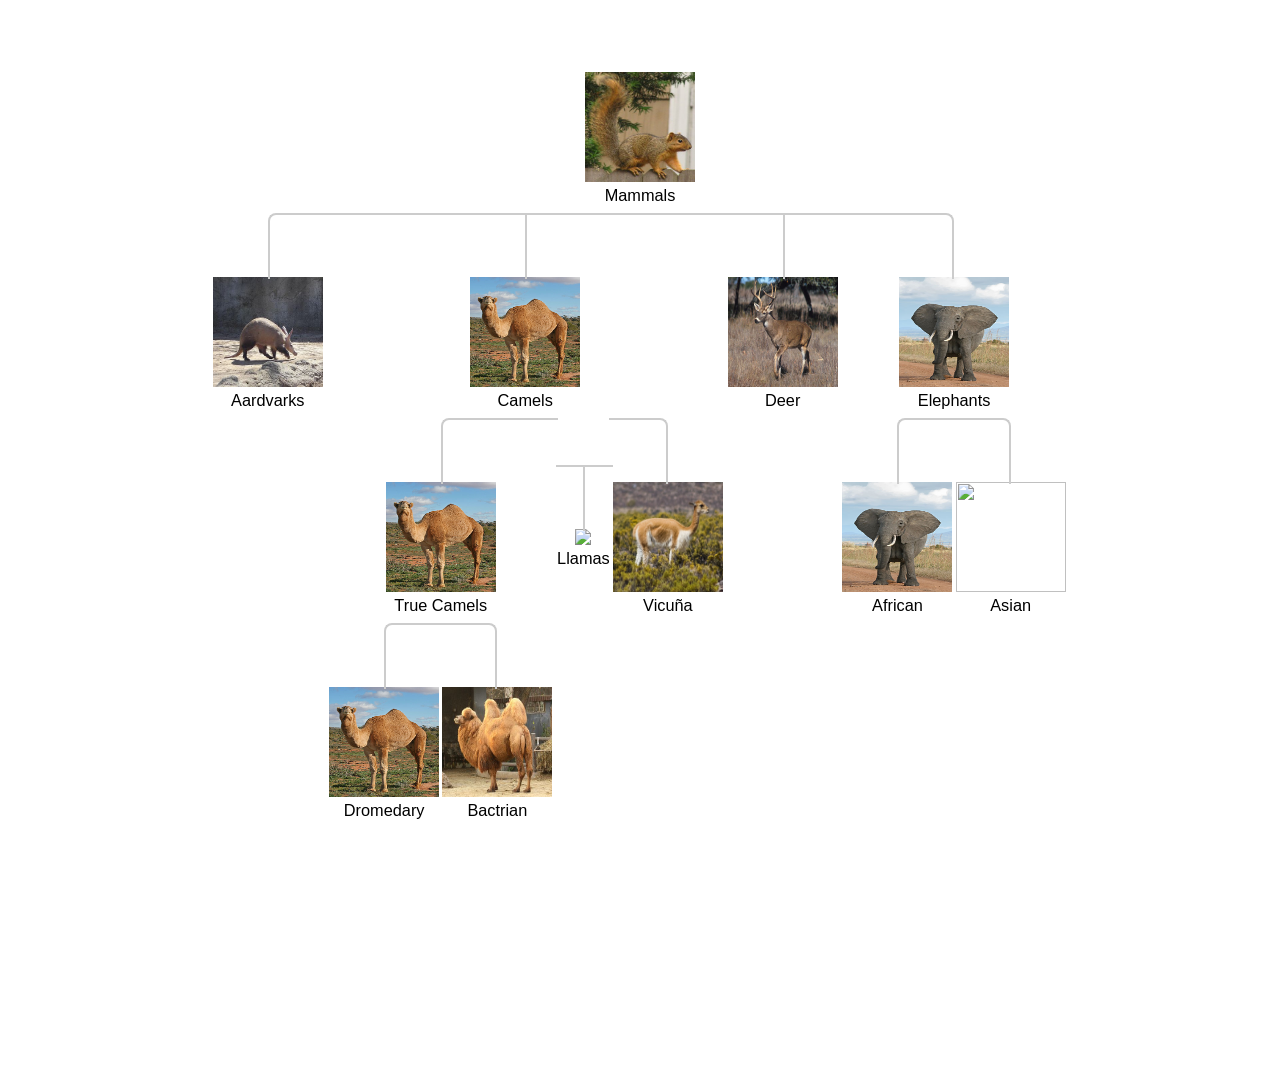
==== index.html @ 91b0be77 "with pics" ====
<!doctype html>
<html>
	<head>
		<title>
			Taxonomy Tree
		</title>
		<link rel="stylesheet" href="style.css">
	</head>
	<body>
		<div class="tree">
			<ul>
				<li id="mammals" class="m">
					<a class="level-0"><img src="img/mammals.jpg" width="110" height="110"><br>Mammals</a>
					<ul>
						<li id="aardvarks" class="m">
							<a class="level-1">
								<img src="img/aardvark.jpg" width="110" height="110"><br>Aardvarks
							</a>
						</li>
						<li id="camels" class="m">
							<a class="level-1"><img src="img/camels.jpg" width="110" height="110"><br>Camels</a>
							<ul>
								<li id="true-camels" class="m">
									<a class="level-2">
										<img src="img/camels.jpg" width="110" height="110"><br>True Camels</a>
									<ul>
										<li id="dromedary" class="m">
											<a class="level-3"><img src="img/camels.jpg" width="110" height="110"><br>Dromedary</a>
										</li>
										<li id="bactrian" class="m">
											<a class="level-3"><img src="img/bactrian.jpg" width="110" height="110"><br>Bactrian</a>
										</li>
									</ul>
								</li>
								<li id="llamas" class="m">
									<a class="level-2"><img src="//placehold.it/110x110&text=Llamas"><br>Llamas</a>
								</li>
								<li id="vicuña" class="m">
									<a class="level-2"><img src="img/vicuna.jpg" width="110" height="110"><br>Vicuña</a>
								</li>
							</ul>
						</li>
						<li class="m" id="deer">
							<a class="level-1"><img src="img/deer.jpg" width="110" height="110"><br>Deer</a>
						</li>
						<li id="elephants" class="m">
							<a class="level-1"><img src="img/elephants.jpg" width="110" height="110"><br>Elephants</a>
							<ul>
								<li id="african" class="m">
									<a class="level-2"><img src="img/elephants.jpg" width="110" height="110"><br>African</a>
								</li>
								<li id="asian" class="m">
									<a class="level-2"><img src="img/asian-elephant.jpg" width="110" height="110"><br>Asian</a>
								</li>
							</ul>
						</li>
					</ul>
				</li>
			</ul>
		</div>
		<script src="//cdnjs.cloudflare.com/ajax/libs/jquery/2.1.1/jquery.min.js">
		</script>
		<script src="app.js">
		</script>
	</body>

</html>
---- style.css ----
/* http://meyerweb.com/eric/tools/css/reset/ 
   v2.0 | 20110126
   License: none (public domain)
*/

html, body, div, span, applet, object, iframe,
h1, h2, h3, h4, h5, h6, p, blockquote, pre,
a, abbr, acronym, address, big, cite, code,
del, dfn, em, img, ins, kbd, q, s, samp,
small, strike, strong, sub, sup, tt, var,
b, u, i, center,
dl, dt, dd, ol, ul, li,
fieldset, form, label, legend,
table, caption, tbody, tfoot, thead, tr, th, td,
article, aside, canvas, details, embed, 
figure, figcaption, footer, header, hgroup, 
menu, nav, output, ruby, section, summary,
time, mark, audio, video {
  margin: 0;
  padding: 0;
  border: 0;
  font-size: 100%;
  font: inherit;
  vertical-align: baseline;
}
/* HTML5 display-role reset for older browsers */
article, aside, details, figcaption, figure, 
footer, header, hgroup, menu, nav, section {
  display: block;
}
body {
  line-height: 1;
}
ol, ul {
  list-style: none;
}
blockquote, q {
  quotes: none;
}
blockquote:before, blockquote:after,
q:before, q:after {
  content: '';
  content: none;
}
table {
  border-collapse: collapse;
  border-spacing: 0;
}
/* end of reset styles */


.tree * {
  margin: 0;
  padding: 0;
}
body {
  font: 10px arial, verdana, tahoma;
  color: #666;
  background-color: #fff;
}
.tree {
  white-space: nowrap;
}
.tree ul {
  padding-top: 0.5rem;
  position: relative;
  display: table;
  margin: 0 auto;
  font-size: 0;
}
.tree li {
  display: inline-block;
  text-align: center;
  list-style-type: none;
  position: relative;
  padding: 4rem 0.1rem;
  font-size: 1.02rem;
}
.tree li a {
  text-decoration: none;
  color: #000;
  background-color: #fff;
  display: inline-block;
  vertical-align: middle;
}
/* male styling */
li a.m {
  padding: 1rem;
  width: 6.875rem;
  height: 6.875rem;
  /*border-radius: 1rem;*/
  /*font-size: 0.7rem;*/
  /*background: #c8e4fb;*/
}
/* We will use :before and :after to draw the connectors */
.tree li:before, 
.tree li::after {
  content: '';
  position: absolute;
  top: 0;
  right: 50%;
  border-top: 0.15rem solid #ccc;
  width: 50%;
  height: 4rem;
}
.tree li::after {
  right: auto;
  left: 50%;
  border-left: 0.15rem solid #ccc;
}
/* We need to remove left-right connectors from elements without any siblings */
.tree li:only-child::after { display: none;}
/* Remove left connector from first child and right connector from last child */
.tree li:first-child::before, 
.tree li:last-child::after { border: 0 none;}
/* Adding back the vertical connector to the last nodes */
.tree li li:last-child:before {
  border-right: 0.15rem solid #ccc;
  border-radius: 0 0.5rem 0 0;
  -webkit-border-radius: 0 0.5rem 0 0;
  -moz-border-radius: 0 0.5rem 0 0;
}
.tree li:first-child:after {
  border-radius: 0.5rem 0 0 0;
  -webkit-border-radius: 0.5rem 0 0 0;
  -moz-border-radius: 0.5rem 0 0 0;
}
.tree li li:only-child:before {
  right: auto;
  left: 50%;
  border-left: 0.15rem solid #ccc;
  border-right: none;
}
/* Time to add downward connectors from parents */
.tree ul.c { padding-top: 4rem;}
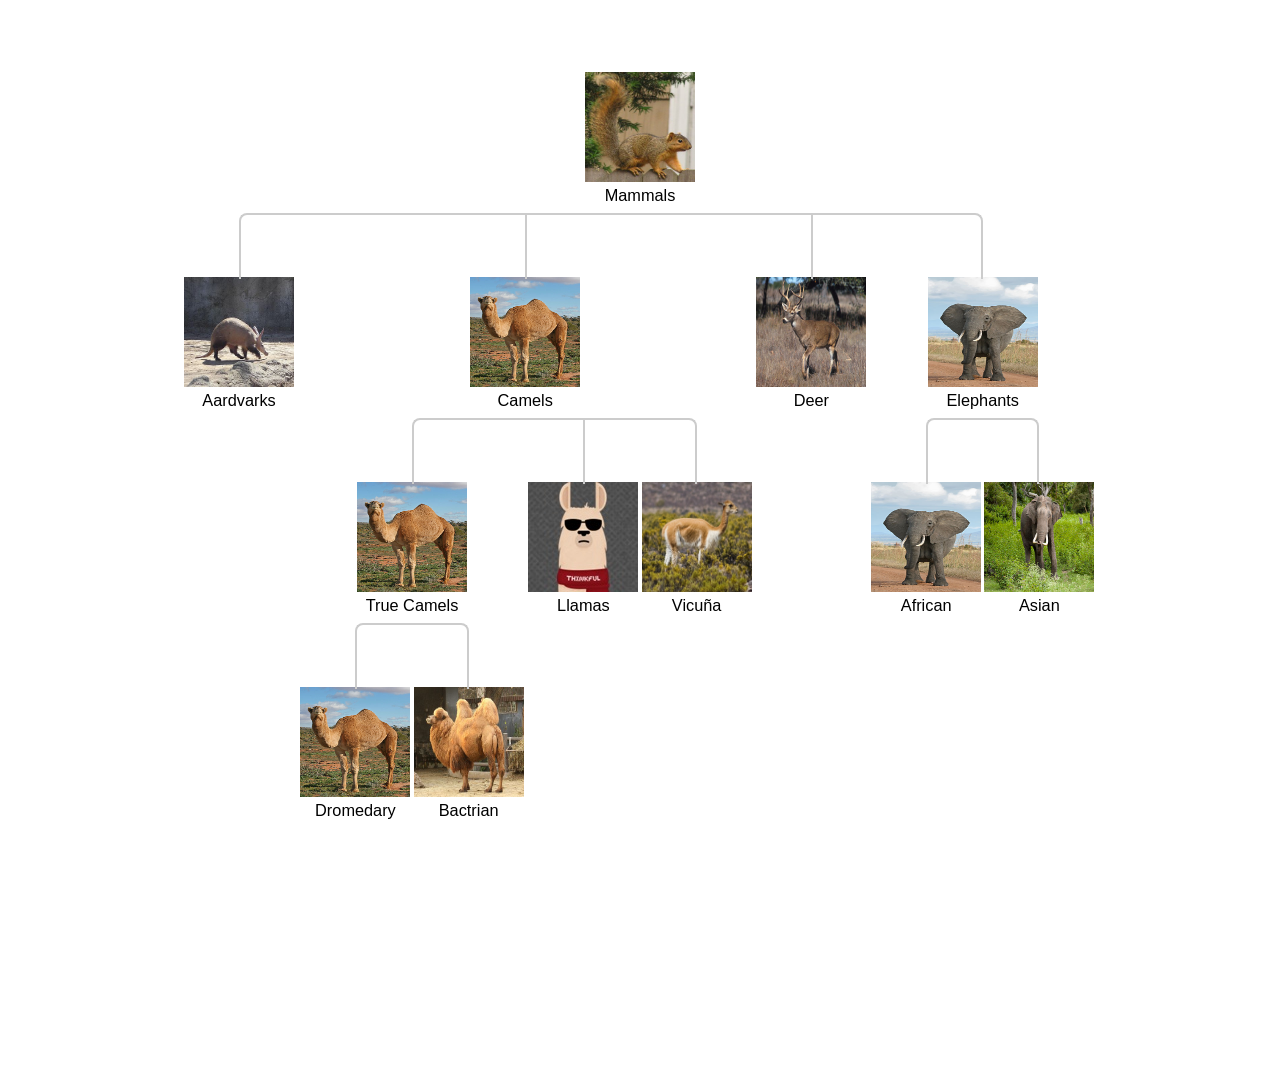
==== commit d24e738a: "all images in place, looking pretty good" ====
--- a/index.html
+++ b/index.html
@@ -33,7 +33,7 @@
 									</ul>
 								</li>
 								<li id="llamas" class="m">
-									<a class="level-2"><img src="//placehold.it/110x110&text=Llamas"><br>Llamas</a>
+									<a class="level-2"><img src="img/lucas-the-llama.jpg" width="110" height="110"><br>Llamas</a>
 								</li>
 								<li id="vicuña" class="m">
 									<a class="level-2"><img src="img/vicuna.jpg" width="110" height="110"><br>Vicuña</a>
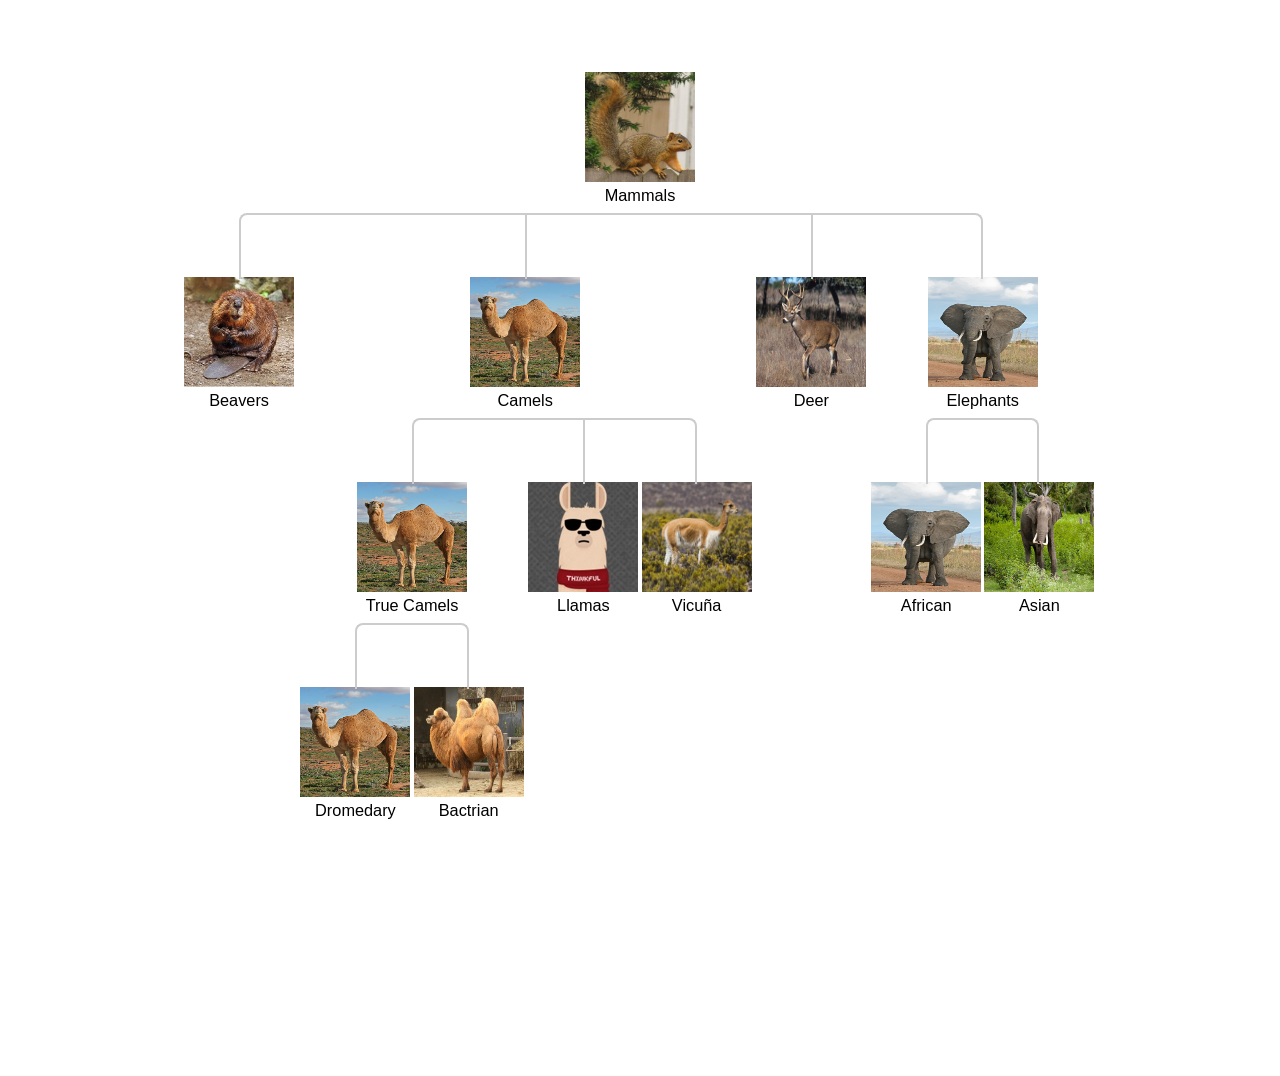
==== commit c8d4647b: "aardvarks are ugly" ====
--- a/index.html
+++ b/index.html
@@ -12,9 +12,9 @@
 				<li id="mammals" class="m">
 					<a class="level-0"><img src="img/mammals.jpg" width="110" height="110"><br>Mammals</a>
 					<ul>
-						<li id="aardvarks" class="m">
+						<li id="beavers" class="m">
 							<a class="level-1">
-								<img src="img/aardvark.jpg" width="110" height="110"><br>Aardvarks
+								<img src="img/beaver.jpg" width="110" height="110"><br>Beavers
 							</a>
 						</li>
 						<li id="camels" class="m">
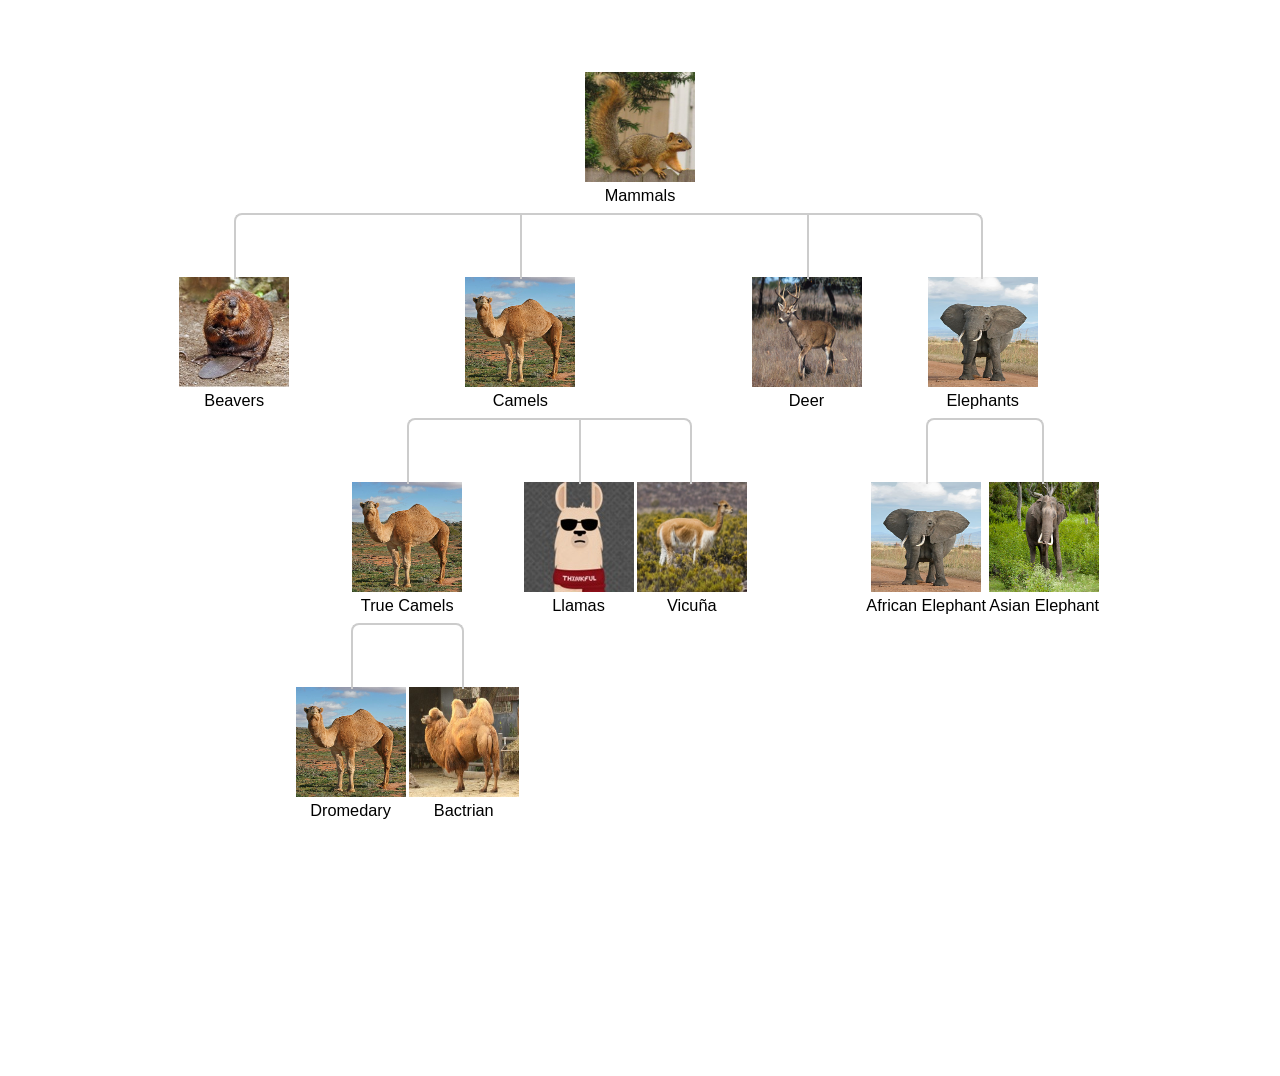
==== commit 78e2163f: "validates now" ====
--- a/index.html
+++ b/index.html
@@ -9,48 +9,48 @@
 	<body>
 		<div class="tree">
 			<ul>
-				<li id="mammals" class="m">
-					<a class="level-0"><img src="img/mammals.jpg" width="110" height="110"><br>Mammals</a>
+				<li id="mammals" class="animal">
+					<a class="level-0"><img src="img/mammals.jpg" width="110" height="110" alt="Mammals"><br>Mammals</a>
 					<ul>
-						<li id="beavers" class="m">
+						<li id="beavers" class="animal">
 							<a class="level-1">
-								<img src="img/beaver.jpg" width="110" height="110"><br>Beavers
+								<img src="img/beaver.jpg" width="110" height="110" alt="Beavers"><br>Beavers
 							</a>
 						</li>
-						<li id="camels" class="m">
-							<a class="level-1"><img src="img/camels.jpg" width="110" height="110"><br>Camels</a>
+						<li id="camels" class="animal">
+							<a class="level-1"><img src="img/camels.jpg" width="110" height="110" alt="Camels"><br>Camels</a>
 							<ul>
-								<li id="true-camels" class="m">
+								<li id="true-camels" class="animal">
 									<a class="level-2">
-										<img src="img/camels.jpg" width="110" height="110"><br>True Camels</a>
+										<img src="img/camels.jpg" width="110" height="110" alt="True Camels"><br>True Camels</a>
 									<ul>
-										<li id="dromedary" class="m">
-											<a class="level-3"><img src="img/camels.jpg" width="110" height="110"><br>Dromedary</a>
+										<li id="dromedary" class="animal">
+											<a class="level-3"><img src="img/camels.jpg" width="110" height="110" alt="Dromedary"><br>Dromedary</a>
 										</li>
-										<li id="bactrian" class="m">
-											<a class="level-3"><img src="img/bactrian.jpg" width="110" height="110"><br>Bactrian</a>
+										<li id="bactrian" class="animal">
+											<a class="level-3"><img src="img/bactrian.jpg" width="110" height="110" alt="Bactrian"><br>Bactrian</a>
 										</li>
 									</ul>
 								</li>
-								<li id="llamas" class="m">
-									<a class="level-2"><img src="img/lucas-the-llama.jpg" width="110" height="110"><br>Llamas</a>
+								<li id="llamas" class="animal">
+									<a class="level-2"><img src="img/lucas-the-llama.jpg" width="110" height="110" alt="Llamas"><br>Llamas</a>
 								</li>
-								<li id="vicuña" class="m">
-									<a class="level-2"><img src="img/vicuna.jpg" width="110" height="110"><br>Vicuña</a>
+								<li id="vicuña" class="animal">
+									<a class="level-2"><img src="img/vicuna.jpg" width="110" height="110" alt="Vicuña"><br>Vicuña</a>
 								</li>
 							</ul>
 						</li>
-						<li class="m" id="deer">
-							<a class="level-1"><img src="img/deer.jpg" width="110" height="110"><br>Deer</a>
+						<li class="animal" id="deer">
+							<a class="level-1"><img src="img/deer.jpg" width="110" height="110" alt="Deer"><br>Deer</a>
 						</li>
-						<li id="elephants" class="m">
-							<a class="level-1"><img src="img/elephants.jpg" width="110" height="110"><br>Elephants</a>
+						<li id="elephants" class="animal">
+							<a class="level-1"><img src="img/elephants.jpg" width="110" height="110" alt="Elephants"><br>Elephants</a>
 							<ul>
-								<li id="african" class="m">
-									<a class="level-2"><img src="img/elephants.jpg" width="110" height="110"><br>African</a>
+								<li id="african" class="animal">
+									<a class="level-2"><img src="img/elephants.jpg" width="110" height="110" alt="African Elephant"><br>African Elephant</a>
 								</li>
-								<li id="asian" class="m">
-									<a class="level-2"><img src="img/asian-elephant.jpg" width="110" height="110"><br>Asian</a>
+								<li id="asian" class="animal">
+									<a class="level-2"><img src="img/asian-elephant.jpg" width="110" height="110" alt="Asian Elephant"><br>Asian Elephant</a>
 								</li>
 							</ul>
 						</li>
--- a/style.css
+++ b/style.css
@@ -84,7 +84,7 @@
   vertical-align: middle;
 }
 /* male styling */
-li a.m {
+li a.animal {
   padding: 1rem;
   width: 6.875rem;
   height: 6.875rem;
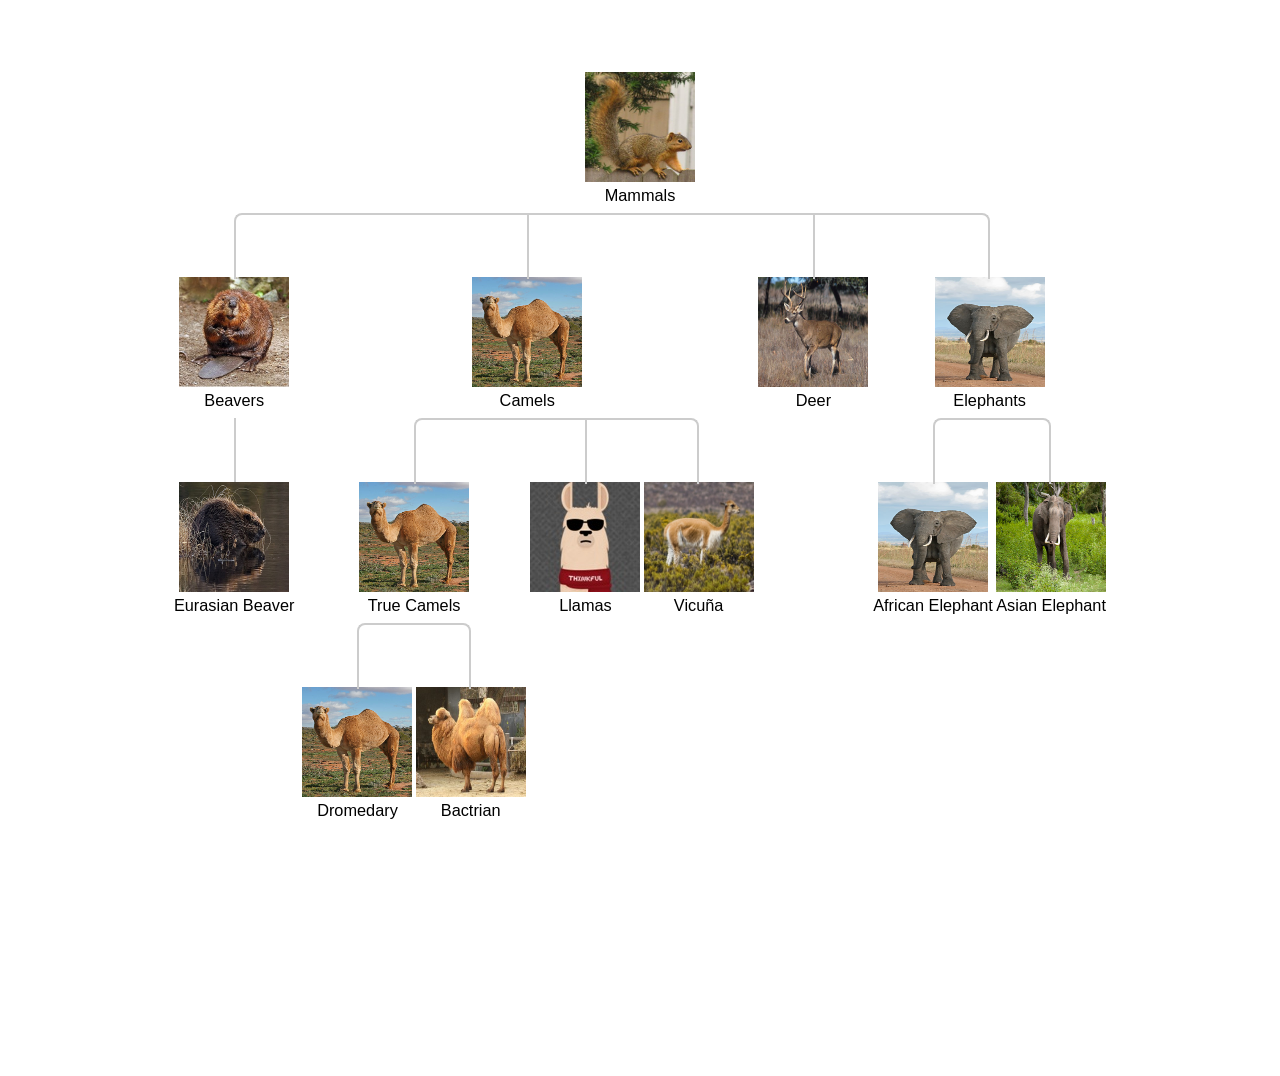
==== commit 11ffa48c: "adds sample code to app.js" ====
--- a/index.html
+++ b/index.html
@@ -1,6 +1,7 @@
 <!doctype html>
 <html>
 	<head>
+		<meta charset="utf-8">
 		<title>
 			Taxonomy Tree
 		</title>
@@ -10,47 +11,45 @@
 		<div class="tree">
 			<ul>
 				<li id="mammals" class="animal">
-					<a class="level-0"><img src="img/mammals.jpg" width="110" height="110" alt="Mammals"><br>Mammals</a>
+					<a class="level-0"><img src="img/mammals.jpg" alt="Mammals"><br>Mammals</a>
 					<ul>
 						<li id="beavers" class="animal">
-							<a class="level-1">
-								<img src="img/beaver.jpg" width="110" height="110" alt="Beavers"><br>Beavers
-							</a>
+							<a class="level-1"><img src="img/beaver.jpg" alt="Beavers"><br>Beavers</a>
 						</li>
 						<li id="camels" class="animal">
-							<a class="level-1"><img src="img/camels.jpg" width="110" height="110" alt="Camels"><br>Camels</a>
+							<a class="level-1"><img src="img/camels.jpg" alt="Camels"><br>Camels</a>
 							<ul>
 								<li id="true-camels" class="animal">
 									<a class="level-2">
-										<img src="img/camels.jpg" width="110" height="110" alt="True Camels"><br>True Camels</a>
+										<img src="img/camels.jpg" alt="True Camels"><br>True Camels</a>
 									<ul>
 										<li id="dromedary" class="animal">
-											<a class="level-3"><img src="img/camels.jpg" width="110" height="110" alt="Dromedary"><br>Dromedary</a>
+											<a class="level-3"><img src="img/camels.jpg" alt="Dromedary"><br>Dromedary</a>
 										</li>
 										<li id="bactrian" class="animal">
-											<a class="level-3"><img src="img/bactrian.jpg" width="110" height="110" alt="Bactrian"><br>Bactrian</a>
+											<a class="level-3"><img src="img/bactrian.jpg" alt="Bactrian"><br>Bactrian</a>
 										</li>
 									</ul>
 								</li>
 								<li id="llamas" class="animal">
-									<a class="level-2"><img src="img/lucas-the-llama.jpg" width="110" height="110" alt="Llamas"><br>Llamas</a>
+									<a class="level-2"><img src="img/lucas-the-llama.jpg" alt="Llamas"><br>Llamas</a>
 								</li>
 								<li id="vicuña" class="animal">
-									<a class="level-2"><img src="img/vicuna.jpg" width="110" height="110" alt="Vicuña"><br>Vicuña</a>
+									<a class="level-2"><img src="img/vicuna.jpg" alt="Vicuña"><br>Vicuña</a>
 								</li>
 							</ul>
 						</li>
 						<li class="animal" id="deer">
-							<a class="level-1"><img src="img/deer.jpg" width="110" height="110" alt="Deer"><br>Deer</a>
+							<a class="level-1"><img src="img/deer.jpg" alt="Deer"><br>Deer</a>
 						</li>
 						<li id="elephants" class="animal">
-							<a class="level-1"><img src="img/elephants.jpg" width="110" height="110" alt="Elephants"><br>Elephants</a>
+							<a class="level-1"><img src="img/elephants.jpg" alt="Elephants"><br>Elephants</a>
 							<ul>
 								<li id="african" class="animal">
-									<a class="level-2"><img src="img/elephants.jpg" width="110" height="110" alt="African Elephant"><br>African Elephant</a>
+									<a class="level-2"><img src="img/elephants.jpg" alt="African Elephant"><br>African Elephant</a>
 								</li>
 								<li id="asian" class="animal">
-									<a class="level-2"><img src="img/asian-elephant.jpg" width="110" height="110" alt="Asian Elephant"><br>Asian Elephant</a>
+									<a class="level-2"><img src="img/asian-elephant.jpg" alt="Asian Elephant"><br>Asian Elephant</a>
 								</li>
 							</ul>
 						</li>
@@ -58,10 +57,10 @@
 				</li>
 			</ul>
 		</div>
-		<script src="//cdnjs.cloudflare.com/ajax/libs/jquery/2.1.1/jquery.min.js">
+		<script src="https://cdnjs.cloudflare.com/ajax/libs/jquery/2.1.1/jquery.min.js">
 		</script>
 		<script src="app.js">
 		</script>
 	</body>
 
-</html>+</html>
--- a/style.css
+++ b/style.css
@@ -83,6 +83,10 @@
   display: inline-block;
   vertical-align: middle;
 }
+.tree li a img {
+  width: 110px;
+  height: 110px;
+}
 /* male styling */
 li a.animal {
   padding: 1rem;
